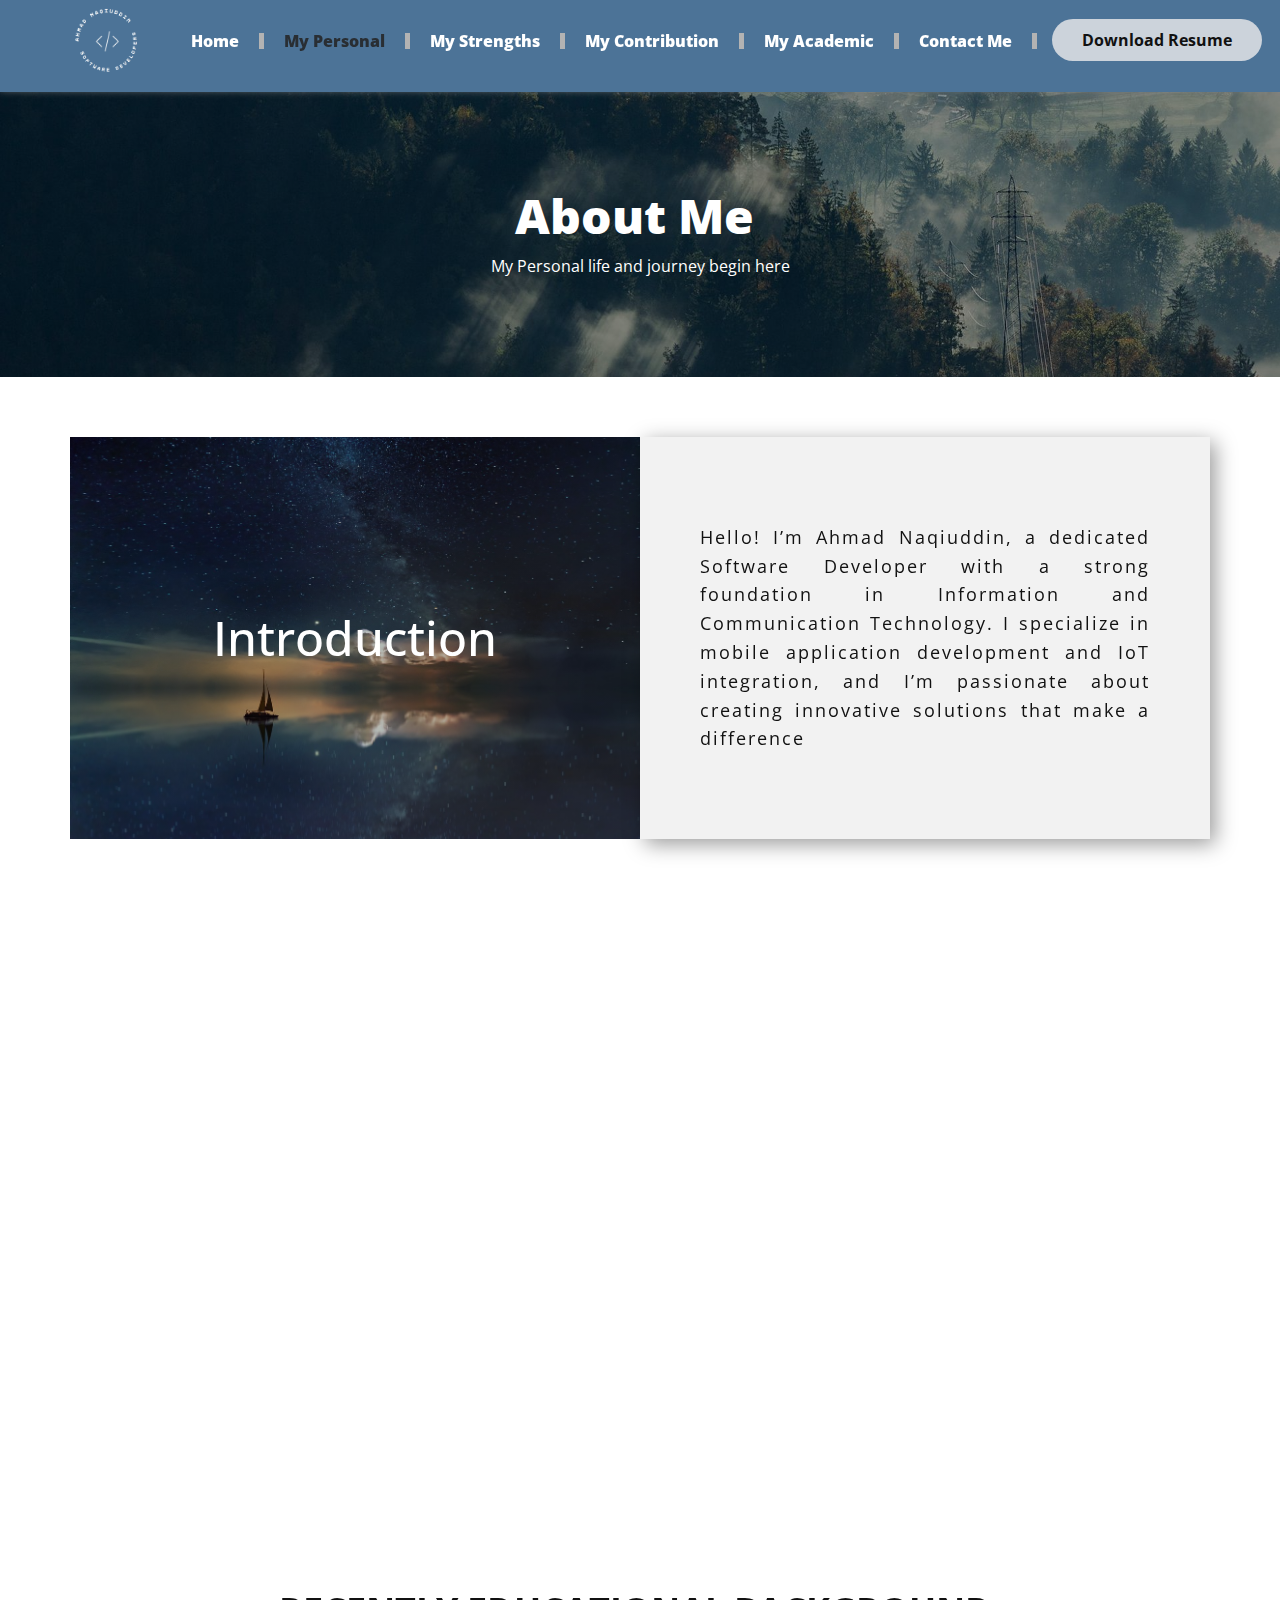
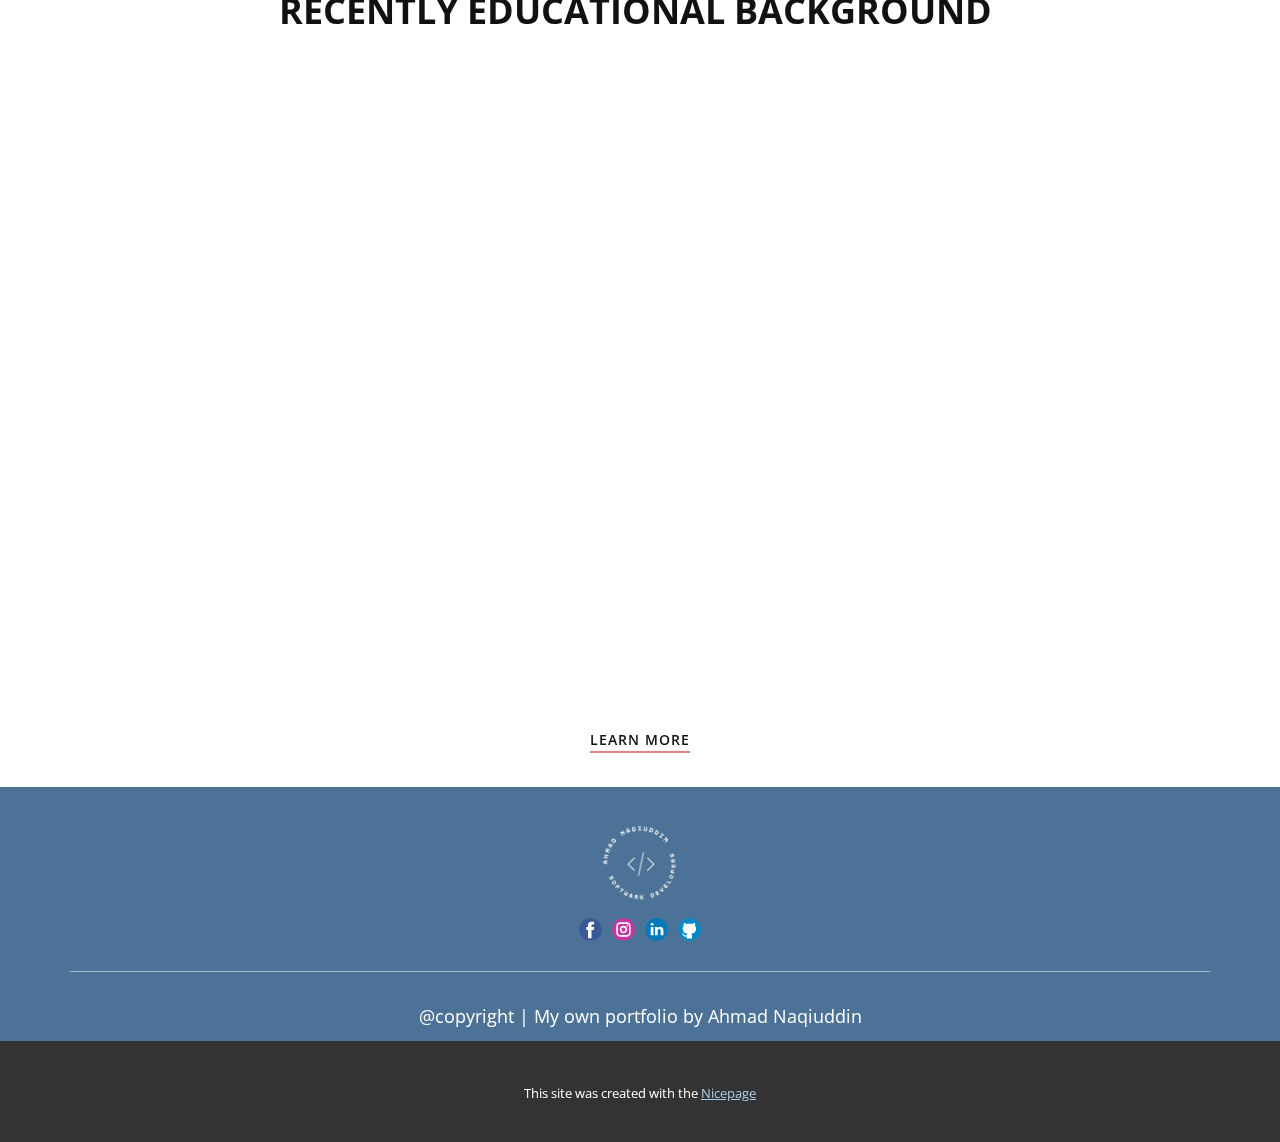
==== About.html @ 080cb211 "Add files via upload" ====
<!DOCTYPE html>
<html style="font-size: 16px;" lang="en"><head>
    <meta name="viewport" content="width=device-width, initial-scale=1.0">
    <meta charset="utf-8">
    <meta name="keywords" content="About Me">
    <meta name="description" content="">
    <title>About</title>
    <link rel="stylesheet" href="nicepage.css" media="screen">
<link rel="stylesheet" href="About.css" media="screen">
    <script class="u-script" type="text/javascript" src="jquery.js" defer=""></script>
    <script class="u-script" type="text/javascript" src="nicepage.js" defer=""></script>
    <meta name="generator" content="Nicepage 7.2.3, nicepage.com">
    
    
    
    
    
    
    <link id="u-theme-google-font" rel="stylesheet" href="https://fonts.googleapis.com/css?family=Open+Sans:300,300i,400,400i,500,500i,600,600i,700,700i,800,800i">
    <script type="application/ld+json">{
		"@context": "http://schema.org",
		"@type": "Organization",
		"name": "",
		"logo": "images/image.png",
		"sameAs": [
				"https://www.facebook.com/AhmadNaQiuddin9902/?locale=ms_MY",
				"https://www.instagram.com/_ahmadnaqiuddin/?hl=en",
				"https://www.linkedin.com/in/ahmad-naqiuddin-363176339/",
				"https://github.com/NaQiDz"
		]
}</script>
    <meta name="theme-color" content="#478ac9">
    <meta property="og:title" content="About">
    <meta property="og:type" content="website">
  <meta data-intl-tel-input-cdn-path="intlTelInput/"></head>
  <body data-path-to-root="./" data-include-products="false" class="u-body u-xl-mode" data-lang="en"><header class="u-box-shadow u-clearfix u-header u-palette-1-dark-1 u-sticky u-sticky-1097 u-header" id="sec-aa52"><div class="u-clearfix u-sheet u-sheet-1">
        <a href="#" class="u-image u-logo u-image-1" data-image-width="365" data-image-height="381">
          <img class="u-logo-image u-logo-image-1" src="images/image.png">
        </a>
        <nav class="u-menu u-menu-one-level u-offcanvas u-menu-1" data-responsive-from="SM">
          <div class="menu-collapse" style="font-size: 1rem; letter-spacing: 0px; font-weight: 800;">
            <a class="u-button-style u-custom-active-border-color u-custom-border u-custom-border-color u-custom-borders u-custom-effect-duration u-custom-hover-border-color u-custom-left-right-menu-spacing u-custom-padding-bottom u-custom-text-active-color u-custom-text-color u-custom-text-hover-color u-custom-text-shadow u-custom-text-shadow-blur u-custom-text-shadow-color u-custom-text-shadow-transparency u-custom-text-shadow-y u-custom-top-bottom-menu-spacing u-hamburger-link u-nav-link u-text-active-palette-1-base u-text-hover-palette-2-base u-hamburger-link-1" href="#">
              <svg class="u-svg-link" viewBox="0 0 24 24"><use xmlns:xlink="http://www.w3.org/1999/xlink" xlink:href="#menu-hamburger"></use></svg>
              <svg class="u-svg-content" version="1.1" id="menu-hamburger" viewBox="0 0 16 16" x="0px" y="0px" xmlns:xlink="http://www.w3.org/1999/xlink" xmlns="http://www.w3.org/2000/svg"><g><rect y="1" width="16" height="2"></rect><rect y="7" width="16" height="2"></rect><rect y="13" width="16" height="2"></rect>
</g></svg>
            </a>
          </div>
          <div class="u-custom-menu u-nav-container">
            <ul class="u-nav u-spacing-0 u-unstyled u-nav-1"><li class="u-nav-item"><a class="u-border-5 u-border-active-grey-30 u-border-grey-30 u-border-hover-grey-30 u-border-no-bottom u-border-no-left u-border-no-top u-button-style u-nav-link u-text-active-palette-1-dark-3 u-text-body-alt-color u-text-hover-grey-90" href="./" style="padding: 0px 20px;">Home</a>
</li><li class="u-nav-item"><a class="u-border-5 u-border-active-grey-30 u-border-grey-30 u-border-hover-grey-30 u-border-no-bottom u-border-no-left u-border-no-top u-button-style u-nav-link u-text-active-palette-1-dark-3 u-text-body-alt-color u-text-hover-grey-90" href="About.html" style="padding: 0px 20px;">My Personal</a>
</li><li class="u-nav-item"><a class="u-border-5 u-border-active-grey-30 u-border-grey-30 u-border-hover-grey-30 u-border-no-bottom u-border-no-left u-border-no-top u-button-style u-nav-link u-text-active-palette-1-dark-3 u-text-body-alt-color u-text-hover-grey-90" href="Personal.html" style="padding: 0px 20px;">My Strengths</a>
</li><li class="u-nav-item"><a class="u-border-5 u-border-active-grey-30 u-border-grey-30 u-border-hover-grey-30 u-border-no-bottom u-border-no-left u-border-no-top u-button-style u-nav-link u-text-active-palette-1-dark-3 u-text-body-alt-color u-text-hover-grey-90" href="Product.html" style="padding: 0px 20px;">My Contribution</a>
</li><li class="u-nav-item"><a class="u-border-5 u-border-active-grey-30 u-border-grey-30 u-border-hover-grey-30 u-border-no-bottom u-border-no-left u-border-no-top u-button-style u-nav-link u-text-active-palette-1-dark-3 u-text-body-alt-color u-text-hover-grey-90" href="Academic.html" style="padding: 0px 20px;">My Academic</a>
</li><li class="u-nav-item"><a class="u-border-5 u-border-active-grey-30 u-border-grey-30 u-border-hover-grey-30 u-border-no-bottom u-border-no-left u-border-no-top u-button-style u-nav-link u-text-active-palette-1-dark-3 u-text-body-alt-color u-text-hover-grey-90" href="Contact.html" style="padding: 0px 20px;">Contact Me</a>
</li></ul>
          </div>
          <div class="u-custom-menu u-nav-container-collapse">
            <div class="u-black u-container-style u-inner-container-layout u-opacity u-opacity-95 u-sidenav">
              <div class="u-inner-container-layout u-sidenav-overflow">
                <div class="u-menu-close"></div>
                <ul class="u-align-center u-nav u-popupmenu-items u-unstyled u-nav-2"><li class="u-nav-item"><a class="u-button-style u-nav-link" href="./">Home</a>
</li><li class="u-nav-item"><a class="u-button-style u-nav-link" href="About.html">My Personal</a>
</li><li class="u-nav-item"><a class="u-button-style u-nav-link" href="Personal.html">My Strengths</a>
</li><li class="u-nav-item"><a class="u-button-style u-nav-link" href="Product.html">My Contribution</a>
</li><li class="u-nav-item"><a class="u-button-style u-nav-link" href="Academic.html">My Academic</a>
</li><li class="u-nav-item"><a class="u-button-style u-nav-link" href="Contact.html">Contact Me</a>
</li></ul>
              </div>
            </div>
            <div class="u-black u-menu-overlay u-opacity u-opacity-70"></div>
          </div>
        </nav>
        <a href="files/MyResume_Ahmad_Naqiuddin.pdf" class="u-align-center u-border-none u-btn u-btn-round u-button-style u-file-link u-hover-palette-5-dark-3 u-palette-5-light-1 u-radius-50 u-text-active-white u-btn-1">Download Resume </a>
      </div></header>
    <section class="u-align-center u-clearfix u-container-align-center u-image u-shading u-section-1" id="sec-1b90" data-image-width="1980" data-image-height="1320">
      <div class="u-clearfix u-sheet u-valign-middle u-sheet-1">
        <h1 class="u-align-center u-text u-text-default u-title u-text-1">About Me&nbsp;</h1>
        <p class="u-align-center u-large-text u-text u-text-variant u-text-2">My Personal life and journey begin here</p>
      </div>
    </section>
    <section class="u-clearfix u-container-align-center u-section-2" id="sec-2eba">
      <div class="u-clearfix u-sheet u-sheet-1">
        <div class="data-layout-selected u-clearfix u-expanded-width u-gutter-0 u-layout-wrap u-layout-wrap-1">
          <div class="u-layout" style="">
            <div class="u-layout-row" style="">
              <div class="u-align-left u-container-align-left u-container-style u-image u-layout-cell u-left-cell u-shading u-size-30 u-size-xs-60 u-image-1" src="" data-image-width="1280" data-image-height="831" data-animation-name="customAnimationIn" data-animation-duration="1000" data-animation-delay="0">
                <div class="u-container-layout u-valign-middle u-container-layout-1" src="">
                  <h2 class="u-align-left u-text u-text-default u-text-1"> Introduction</h2>
                </div>
              </div>
              <div class="u-align-justify u-container-align-left u-container-style u-grey-5 u-layout-cell u-right-cell u-size-30 u-size-xs-60 u-layout-cell-2" data-animation-name="customAnimationIn" data-animation-duration="1000" data-animation-delay="0">
                <div class="u-container-layout u-valign-middle u-container-layout-2">
                  <p class="u-text u-text-2"> Hello! I’m Ahmad Naqiuddin, a dedicated Software Developer with a strong foundation in Information and Communication Technology. I specialize in mobile application development and IoT integration, and I’m passionate about creating innovative solutions that make a difference</p>
                </div>
              </div>
            </div>
          </div>
        </div>
      </div>
    </section>
    <section class="u-clearfix u-container-align-left-sm u-container-align-left-xs u-white u-section-3" id="carousel_b958">
      <div class="u-clearfix u-sheet u-sheet-1">
        <h2 class="u-align-center u-text u-text-1" data-animation-name="customAnimationIn" data-animation-duration="1500" data-animation-delay="0"> Personal Information</h2>
        <div class="custom-expanded data-layout-selected u-clearfix u-layout-wrap u-layout-wrap-1">
          <div class="u-layout">
            <div class="u-layout-row">
              <div class="u-container-style u-layout-cell u-shape-rectangle u-size-27 u-layout-cell-1" data-animation-name="customAnimationIn" data-animation-duration="1500" data-animation-delay="500">
                <div class="u-container-layout u-container-layout-1">
                  <div class="u-align-left u-container-align-left u-container-style u-expanded-width u-group u-white u-group-1">
                    <div class="u-container-layout u-container-layout-2">
                      <div class="custom-expanded u-container-style u-group u-opacity u-opacity-50 u-palette-1-base u-group-2">
                        <div class="u-container-layout u-container-layout-3">
                          <p class="u-text u-text-2">
                            <span style="font-weight: 800;"> &nbsp;<span class="u-icon u-icon-rectangle u-icon-1">
                                <svg class="u-svg-content" viewBox="0 0 55 55" x="0px" y="0px" style="width: 1em; height: 1em;"><path d="M55,27.5C55,12.337,42.663,0,27.5,0S0,12.337,0,27.5c0,8.009,3.444,15.228,8.926,20.258l-0.026,0.023l0.892,0.752
	c0.058,0.049,0.121,0.089,0.179,0.137c0.474,0.393,0.965,0.766,1.465,1.127c0.162,0.117,0.324,0.234,0.489,0.348
	c0.534,0.368,1.082,0.717,1.642,1.048c0.122,0.072,0.245,0.142,0.368,0.212c0.613,0.349,1.239,0.678,1.88,0.98
	c0.047,0.022,0.095,0.042,0.142,0.064c2.089,0.971,4.319,1.684,6.651,2.105c0.061,0.011,0.122,0.022,0.184,0.033
	c0.724,0.125,1.456,0.225,2.197,0.292c0.09,0.008,0.18,0.013,0.271,0.021C25.998,54.961,26.744,55,27.5,55
	c0.749,0,1.488-0.039,2.222-0.098c0.093-0.008,0.186-0.013,0.279-0.021c0.735-0.067,1.461-0.164,2.178-0.287
	c0.062-0.011,0.125-0.022,0.187-0.034c2.297-0.412,4.495-1.109,6.557-2.055c0.076-0.035,0.153-0.068,0.229-0.104
	c0.617-0.29,1.22-0.603,1.811-0.936c0.147-0.083,0.293-0.167,0.439-0.253c0.538-0.317,1.067-0.648,1.581-1
	c0.185-0.126,0.366-0.259,0.549-0.391c0.439-0.316,0.87-0.642,1.289-0.983c0.093-0.075,0.193-0.14,0.284-0.217l0.915-0.764
	l-0.027-0.023C51.523,42.802,55,35.55,55,27.5z M2,27.5C2,13.439,13.439,2,27.5,2S53,13.439,53,27.5
	c0,7.577-3.325,14.389-8.589,19.063c-0.294-0.203-0.59-0.385-0.893-0.537l-8.467-4.233c-0.76-0.38-1.232-1.144-1.232-1.993v-2.957
	c0.196-0.242,0.403-0.516,0.617-0.817c1.096-1.548,1.975-3.27,2.616-5.123c1.267-0.602,2.085-1.864,2.085-3.289v-3.545
	c0-0.867-0.318-1.708-0.887-2.369v-4.667c0.052-0.52,0.236-3.448-1.883-5.864C34.524,9.065,31.541,8,27.5,8
	s-7.024,1.065-8.867,3.168c-2.119,2.416-1.935,5.346-1.883,5.864v4.667c-0.568,0.661-0.887,1.502-0.887,2.369v3.545
	c0,1.101,0.494,2.128,1.34,2.821c0.81,3.173,2.477,5.575,3.093,6.389v2.894c0,0.816-0.445,1.566-1.162,1.958l-7.907,4.313
	c-0.252,0.137-0.502,0.297-0.752,0.476C5.276,41.792,2,35.022,2,27.5z"></path></svg>
                              </span> &nbsp;<span style="font-weight: 800;">Full Name:</span>
                            </span>
                            <br> &nbsp; &nbsp; &nbsp;&nbsp;<span style="font-size: 0.875rem;">Ahmad Naqiuddin Bin Mohamad</span>
                            <br>
                            <span style="font-weight: 700;">&nbsp; <span class="u-file-icon u-icon u-text-white">
                                <img src="images/934772-5c1073e4.png" alt="">
                              </span>&nbsp; Date of Birth :
                            </span>
                            <br>&nbsp; &nbsp; &nbsp; 09 September 2002<br>
                            <span style="font-weight: 800;">&nbsp; <span class="u-file-icon u-icon u-text-white">
                                <img src="images/3049721-9c92098a.png" alt="">
                              </span>&nbsp;&nbsp;Gender |&nbsp;
                            </span>Male<br>
                            <span style="font-weight: 800;"> &nbsp;&nbsp;<span class="u-file-icon u-icon u-text-white">
                                <img src="images/2780404-e60d7c6d.png" alt="">
                              </span>&nbsp;Nationality |&nbsp;&nbsp;
                            </span>Malaysia<br>
                            <br>
                            <span style="font-weight: 800;"> &nbsp;&nbsp;<span class="u-file-icon u-icon u-text-white">
                                <img src="images/1667111-4829a67a.png" alt="">
                              </span>&nbsp;Contact Information:<br>
                            </span>&nbsp; &nbsp; &nbsp; Phone Number:&nbsp;<br>&nbsp; &nbsp; &nbsp; Email Address:&nbsp;<br>
                            <span style="font-weight: 800;">&nbsp; &nbsp;<span class="u-file-icon u-icon u-text-white">
                                <img src="images/4821952-6689260e.png" alt="">
                              </span>&nbsp;Address:
                            </span>&nbsp;<br>&nbsp; &nbsp; &nbsp; 22 RUmah awam kos rendah&nbsp; &nbsp; &nbsp; &nbsp; &nbsp; &nbsp; kuala telemong,&nbsp;<br>&nbsp; &nbsp; &nbsp; 21210 kuala terengganu,<br>&nbsp; &nbsp; &nbsp; terengganu
                          </p>
                        </div>
                      </div>
                    </div>
                  </div>
                </div>
              </div>
              <div class="u-container-style u-layout-cell u-shape-rectangle u-size-33 u-layout-cell-2" data-animation-name="customAnimationIn" data-animation-duration="1500" data-animation-delay="500">
                <div class="u-container-layout u-container-layout-4">
                  <img class="custom-expanded u-image u-image-round u-radius u-image-1" src="images/image5.png" alt="" data-image-width="640" data-image-height="359" data-animation-name="flipIn" data-animation-duration="1500" data-animation-delay="0" data-animation-direction="X">
                  <div class="u-image u-image-circle u-image-2" alt="" data-image-width="968" data-image-height="1280"></div>
                </div>
              </div>
            </div>
          </div>
        </div>
      </div>
    </section>
    <section class="u-clearfix u-section-4" id="sec-82cc">
      <div class="u-clearfix u-sheet u-valign-middle u-sheet-1">
        <h3 class="u-text u-text-default u-text-1">Recently Educational Background&nbsp;</h3>
        <div class="data-layout-selected u-clearfix u-expanded-width u-gutter-10 u-layout-wrap u-layout-wrap-1">
          <div class="u-layout">
            <div class="u-layout-col">
              <div class="u-size-30">
                <div class="u-layout-row">
                  <div class="u-container-style u-image u-layout-cell u-left-cell u-shape-rectangle u-size-30 u-image-1" src="" data-image-width="866" data-image-height="649" data-animation-name="customAnimationIn" data-animation-duration="1000" data-animation-delay="0">
                    <div class="u-container-layout u-valign-middle u-container-layout-1"></div>
                  </div>
                  <div class="u-align-left u-container-align-left u-container-style u-layout-cell u-right-cell u-size-30 u-layout-cell-2" data-animation-name="customAnimationIn" data-animation-duration="1000" data-animation-delay="0">
                    <div class="u-container-layout u-container-layout-2">
                      <div class="u-clearfix u-group-elements u-group-elements-1">
                        <div class="u-border-3 u-border-grey-dark-1 u-expanded u-shape u-shape-bottom u-shape-left"></div>
                        <h2 class="u-text u-text-2">Diploma in information and communication technology</h2>
                      </div>
                      <p class="u-text u-text-3"> Universiti Teknikal Malaysia Melaka,&nbsp;<br>2023
                      </p>
                    </div>
                  </div>
                </div>
              </div>
              <div class="u-size-30">
                <div class="u-layout-row">
                  <div class="u-align-left u-container-align-left u-container-style u-layout-cell u-left-cell u-size-30 u-layout-cell-3" data-animation-name="customAnimationIn" data-animation-duration="1000" data-animation-delay="0">
                    <div class="u-container-layout u-container-layout-3">
                      <h2 class="u-text u-text-4"> Bachelor of Computer Science in Software Development</h2>
                      <div class="u-clearfix u-group-elements u-group-elements-2">
                        <p class="u-text u-text-5"> Universiti Teknikal Malaysia Melaka,&nbsp;<br>2026
                        </p>
                        <div class="u-border-3 u-border-grey-dark-1 u-shape u-shape-right u-shape-top u-shape-2"></div>
                      </div>
                    </div>
                  </div>
                  <div class="u-container-style u-image u-layout-cell u-right-cell u-size-30 u-image-2" src="" data-image-width="720" data-image-height="540" data-animation-name="customAnimationIn" data-animation-duration="1000" data-animation-delay="0">
                    <div class="u-container-layout u-valign-middle u-container-layout-4"></div>
                  </div>
                </div>
              </div>
            </div>
          </div>
        </div>
        <a href="Academic.html" data-page-id="976126017" class="u-border-2 u-border-active-palette-2-base u-border-hover-palette-2-base u-border-no-left u-border-no-right u-border-no-top u-border-palette-2-light-1 u-btn u-btn-rectangle u-button-style u-none u-text-body-color u-btn-1">learn more</a>
      </div>
    </section>
    
    
    
    <footer class="u-clearfix u-custom-color-1 u-footer" id="sec-5299"><div class="u-clearfix u-sheet u-sheet-1">
        <a href="#" class="u-image u-logo u-image-1" data-image-width="365" data-image-height="381">
          <img src="images/image.png" class="u-logo-image u-logo-image-1">
        </a>
        <div class="u-align-left u-social-icons u-spacing-10 u-social-icons-1">
          <a class="u-social-url" title="facebook" target="_blank" href="https://www.facebook.com/AhmadNaQiuddin9902/?locale=ms_MY">
            <span class="u-icon u-social-facebook u-social-icon u-icon-1">
              <svg class="u-svg-link" preserveAspectRatio="xMidYMin slice" viewBox="0 0 112 112" style=""><use xlink:href="#svg-56a1"></use></svg>
              <svg class="u-svg-content" viewBox="0 0 112 112" x="0" y="0" id="svg-56a1"><circle fill="currentColor" cx="56.1" cy="56.1" r="55"></circle><path fill="#FFFFFF" d="M73.5,31.6h-9.1c-1.4,0-3.6,0.8-3.6,3.9v8.5h12.6L72,58.3H60.8v40.8H43.9V58.3h-8V43.9h8v-9.2
      c0-6.7,3.1-17,17-17h12.5v13.9H73.5z"></path></svg>
            </span>
          </a>
          <a class="u-social-url" title="instagram" target="_blank" href="https://www.instagram.com/_ahmadnaqiuddin/?hl=en">
            <span class="u-icon u-social-icon u-social-instagram u-icon-2">
              <svg class="u-svg-link" preserveAspectRatio="xMidYMin slice" viewBox="0 0 112 112" style=""><use xlink:href="#svg-88db"></use></svg>
              <svg class="u-svg-content" viewBox="0 0 112 112" x="0" y="0" id="svg-88db"><circle fill="currentColor" cx="56.1" cy="56.1" r="55"></circle><path fill="#FFFFFF" d="M55.9,38.2c-9.9,0-17.9,8-17.9,17.9C38,66,46,74,55.9,74c9.9,0,17.9-8,17.9-17.9C73.8,46.2,65.8,38.2,55.9,38.2
      z M55.9,66.4c-5.7,0-10.3-4.6-10.3-10.3c-0.1-5.7,4.6-10.3,10.3-10.3c5.7,0,10.3,4.6,10.3,10.3C66.2,61.8,61.6,66.4,55.9,66.4z"></path><path fill="#FFFFFF" d="M74.3,33.5c-2.3,0-4.2,1.9-4.2,4.2s1.9,4.2,4.2,4.2s4.2-1.9,4.2-4.2S76.6,33.5,74.3,33.5z"></path><path fill="#FFFFFF" d="M73.1,21.3H38.6c-9.7,0-17.5,7.9-17.5,17.5v34.5c0,9.7,7.9,17.6,17.5,17.6h34.5c9.7,0,17.5-7.9,17.5-17.5V38.8
      C90.6,29.1,82.7,21.3,73.1,21.3z M83,73.3c0,5.5-4.5,9.9-9.9,9.9H38.6c-5.5,0-9.9-4.5-9.9-9.9V38.8c0-5.5,4.5-9.9,9.9-9.9h34.5
      c5.5,0,9.9,4.5,9.9,9.9V73.3z"></path></svg>
            </span>
          </a>
          <a class="u-social-url" title="linkedin" target="_blank" href="https://www.linkedin.com/in/ahmad-naqiuddin-363176339/">
            <span class="u-icon u-social-icon u-social-linkedin u-icon-3">
              <svg class="u-svg-link" preserveAspectRatio="xMidYMin slice" viewBox="0 0 112 112" style=""><use xlink:href="#svg-fd9b"></use></svg>
              <svg class="u-svg-content" viewBox="0 0 112 112" x="0" y="0" id="svg-fd9b"><circle fill="currentColor" cx="56.1" cy="56.1" r="55"></circle><path fill="#FFFFFF" d="M41.3,83.7H27.9V43.4h13.4V83.7z M34.6,37.9L34.6,37.9c-4.6,0-7.5-3.1-7.5-7c0-4,3-7,7.6-7s7.4,3,7.5,7
      C42.2,34.8,39.2,37.9,34.6,37.9z M89.6,83.7H76.2V62.2c0-5.4-1.9-9.1-6.8-9.1c-3.7,0-5.9,2.5-6.9,4.9c-0.4,0.9-0.4,2.1-0.4,3.3v22.5
      H48.7c0,0,0.2-36.5,0-40.3h13.4v5.7c1.8-2.7,5-6.7,12.1-6.7c8.8,0,15.4,5.8,15.4,18.1V83.7z"></path></svg>
            </span>
          </a>
          <a class="u-social-url" target="_blank" data-type="Github" title="Github" href="https://github.com/NaQiDz">
            <span class="u-icon u-social-github u-social-icon u-icon-4">
              <svg class="u-svg-link" preserveAspectRatio="xMidYMin slice" viewBox="0 0 112 112" style=""><use xlink:href="#svg-463e"></use></svg>
              <svg class="u-svg-content" viewBox="0 0 112 112" x="0" y="0" id="svg-463e"><circle fill="currentColor" cx="56.1" cy="56.1" r="55"></circle><path fill="#FFFFFF" d="M88,51.3c0-5.5-1.9-10.2-5.3-13.7c0.6-1.3,2.3-6.5-0.5-13.5c0,0-4.2-1.4-14,5.3c-4.1-1.1-8.4-1.7-12.7-1.8
	c-4.3,0-8.7,0.6-12.7,1.8c-9.7-6.6-14-5.3-14-5.3c-2.8,7-1,12.2-0.5,13.5C25,41.2,23,45.7,23,51.3c0,19.6,11.9,23.9,23.3,25.2
	c-1.5,1.3-2.8,3.5-3.2,6.8c-3,1.3-10.2,3.6-14.9-4.3c0,0-2.7-4.9-7.8-5.3c0,0-5-0.1-0.4,3.1c0,0,3.3,1.6,5.6,7.5c0,0,3,9.1,17.2,6
	c0,4.3,0.1,8.3,0.1,9.5h25.2c0-1.7,0.1-7.2,0.1-14c0-4.7-1.7-7.9-3.4-9.4C76,75.2,88,70.9,88,51.3z"></path></svg>
            </span>
          </a>
        </div>
        <div class="u-border-1 u-border-white u-expanded-width u-line u-line-horizontal u-opacity u-opacity-50 u-line-1"></div>
        <p class="u-align-center u-text u-text-1">@copyright | My own portfolio by Ahmad Naqiuddin</p>
      </div></footer>
    <section class="u-backlink u-clearfix u-grey-80">
      <p class="u-text">
        <span>This site was created with the </span>
        <a class="u-link" href="https://nicepage.com/" target="_blank" rel="nofollow">
          <span>Nicepage</span>
        </a>
      </p>
    </section>
  
</body></html>
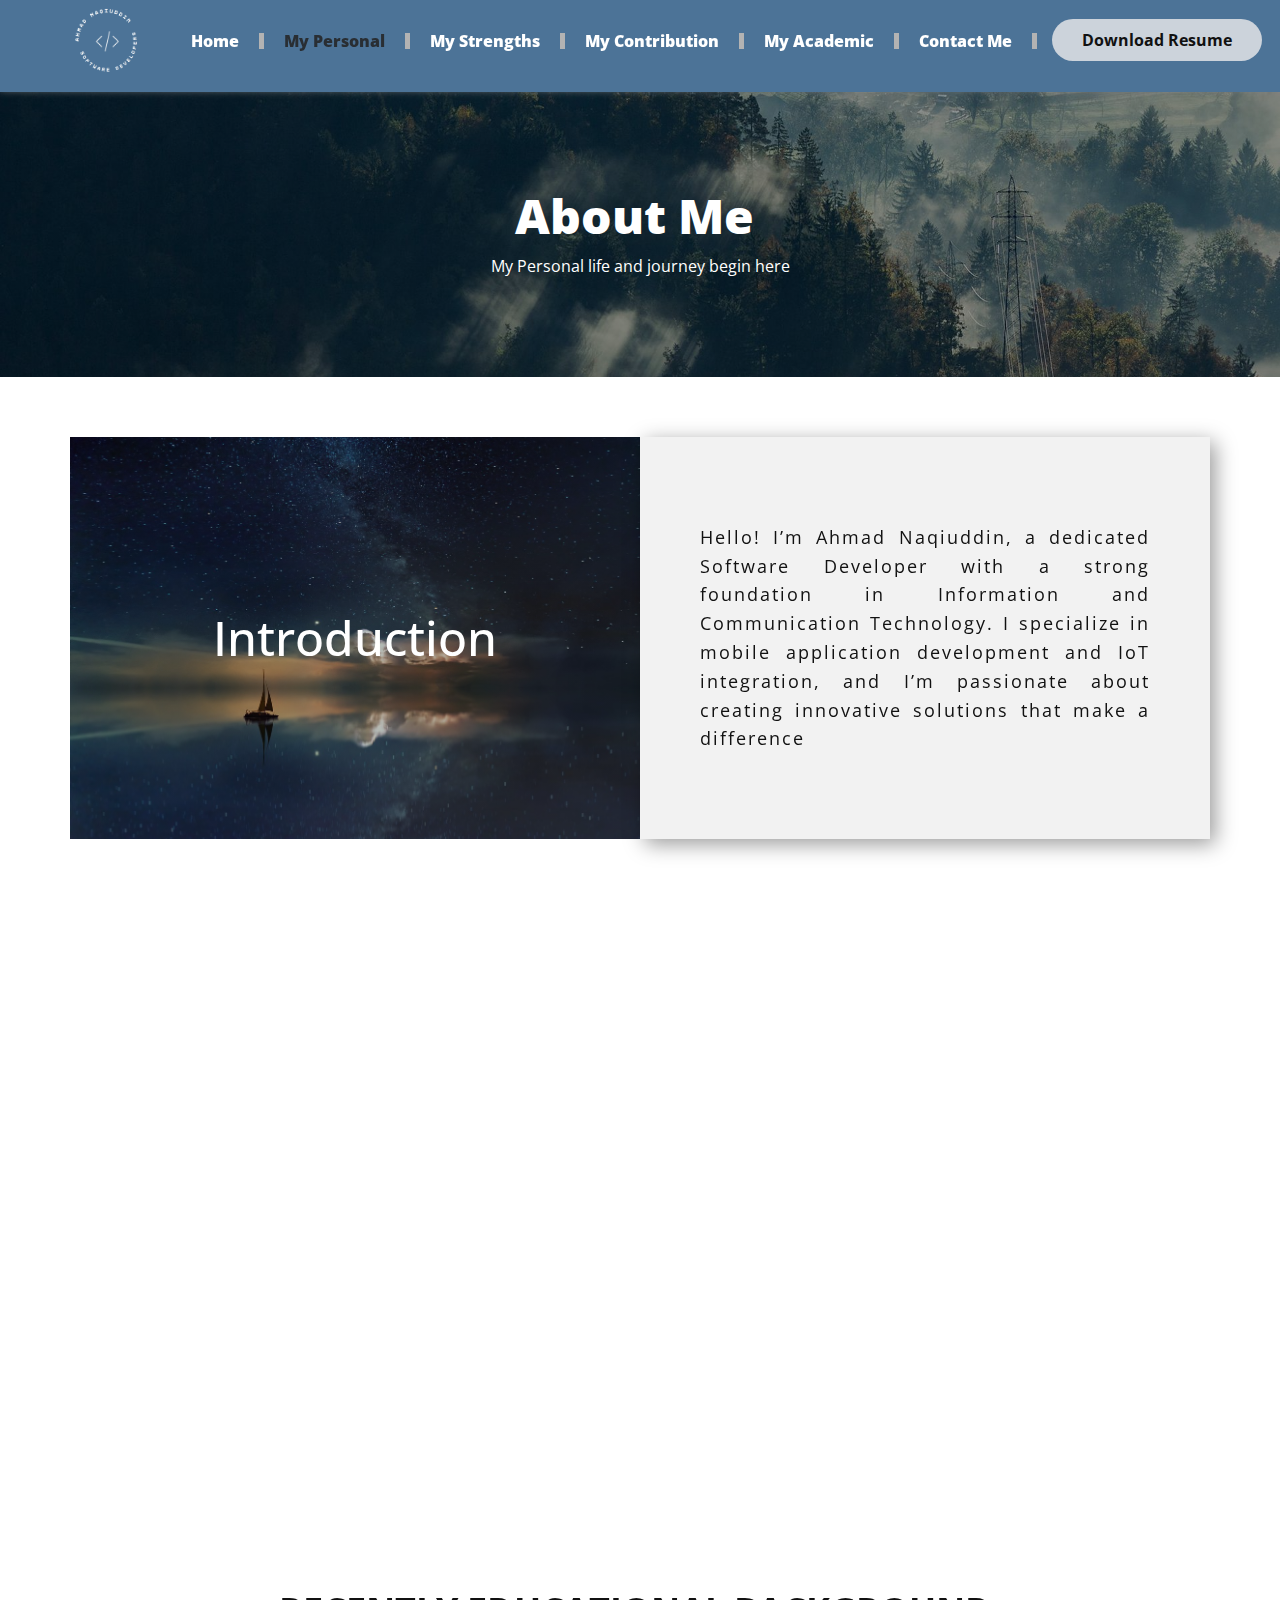
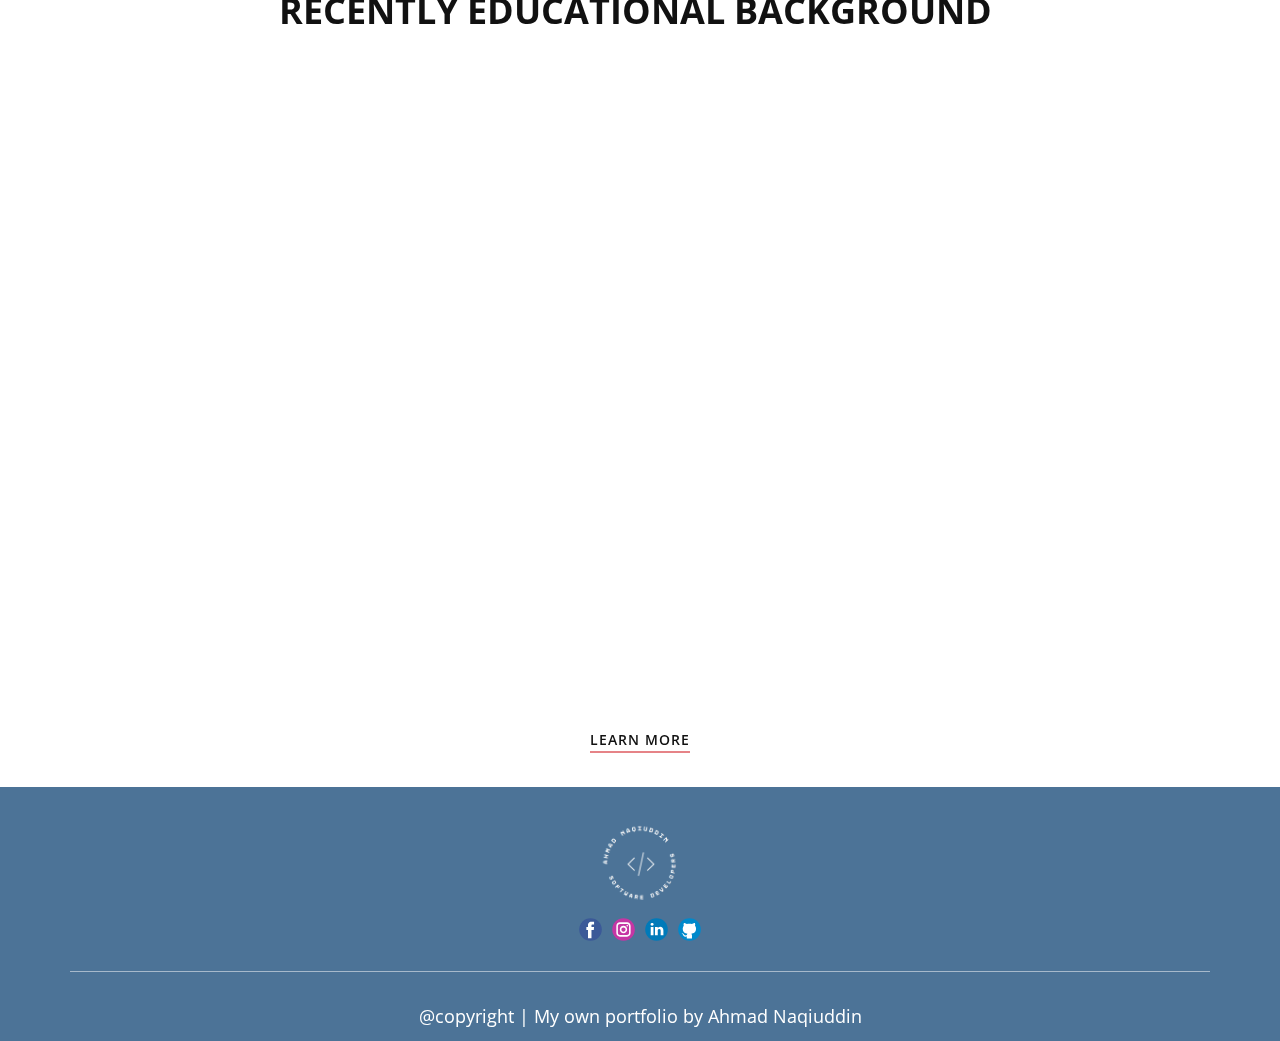
==== commit 3d15d9fd: "Update About.html" ====
--- a/About.html
+++ b/About.html
@@ -262,14 +262,7 @@
         </div>
         <div class="u-border-1 u-border-white u-expanded-width u-line u-line-horizontal u-opacity u-opacity-50 u-line-1"></div>
         <p class="u-align-center u-text u-text-1">@copyright | My own portfolio by Ahmad Naqiuddin</p>
-      </div></footer>
-    <section class="u-backlink u-clearfix u-grey-80">
-      <p class="u-text">
-        <span>This site was created with the </span>
-        <a class="u-link" href="https://nicepage.com/" target="_blank" rel="nofollow">
-          <span>Nicepage</span>
-        </a>
-      </p>
-    </section>
+      </div>
+    </footer>
   
-</body></html>+</body></html>
